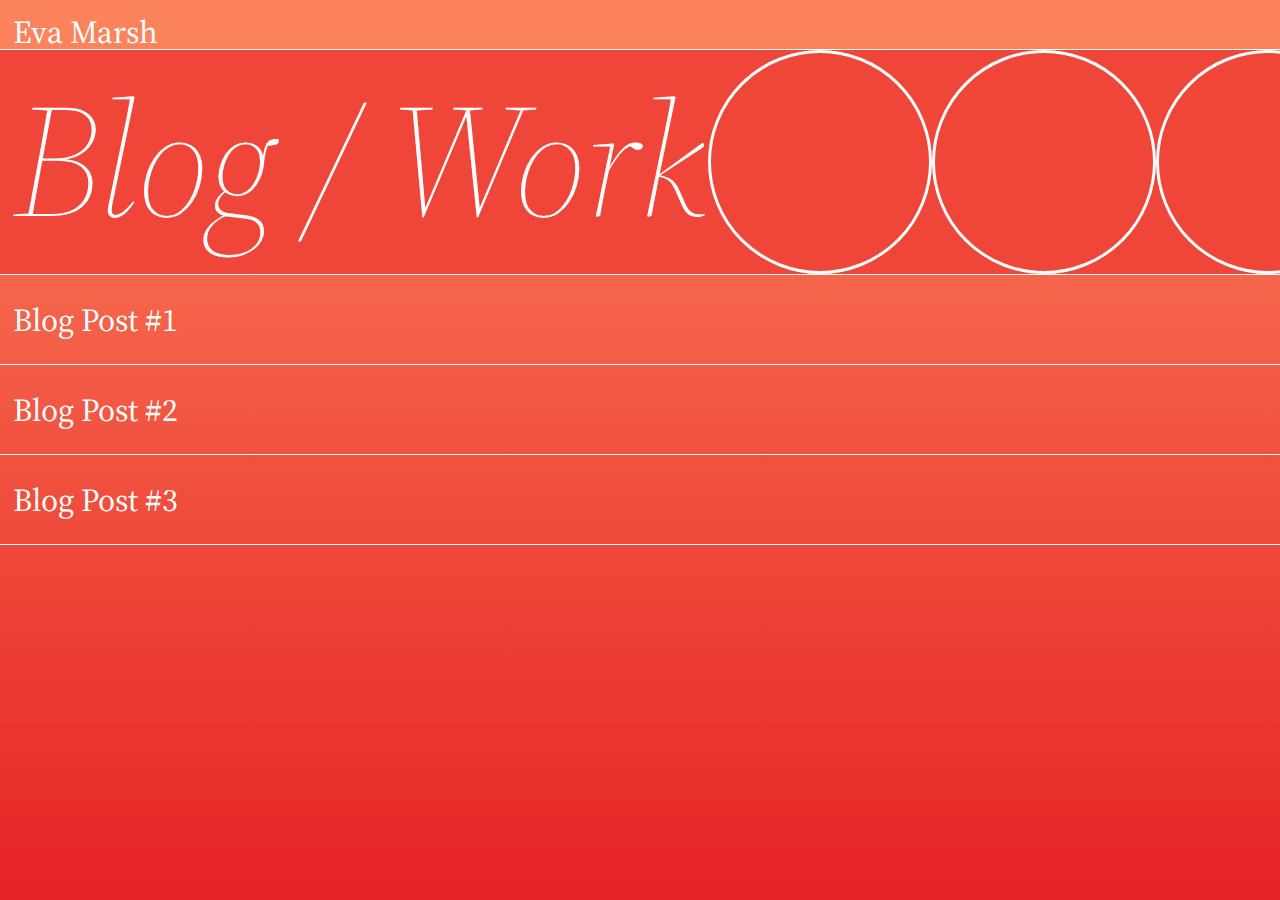
==== blog.html @ a519b7e3 "updates subpages" ====
<!DOCTYPE html>
<html>
    <head>
        <title>Eva Marsh</title>
        <meta property="og:title" content="Eva Marsh"/>
        <link href="style.css" type="text/css" rel="stylesheet" /> 
        <link href="https://fonts.googleapis.com/css2?family=Source+Serif+Pro:ital,wght@0,200;0,300;1,200&display=swap" rel="stylesheet">
        <meta name="viewport" content="width=device-width, initial-scale=1.0">
    </head>
    <body id="sub-page">
        <div class="header">
            <p><a href="index.html">Eva Marsh</a></p>
            <!-- <img src="dots.svg"></img> -->
            <!-- <img src="dots.svg"></img> -->
        </div>
        <div class="left blog title">
            <h1>Blog / Work</h1>
            <img src="dots.svg"></img>
        </div>
        <div class="content">
            <p>Blog Post #1</p>
        </div>
        <div class="content">
            <p>Blog Post #2</p>
        </div>
        <div class="content">
            <p>Blog Post #3</p>
        </div>
    </body>
</html>
---- style.css ----
* {
    -webkit-font-smoothing: antialiased;
    box-sizing: border-box;
    font-family: "Source Serif Pro", serif;
    font-style: italic;
    color: #ffffff;
    margin: 0;
}

body {
    height: 100vh;
}

#main-page {
    background: #FC835C;
    background: linear-gradient(0deg, #E62325 0%, rgba(252,131,92,1) 100%);
}

#main-page div {
    display: flex;
    overflow: hidden;
    width: 100vw;
    height: 25vh;
    padding: 0 1%;
    border-bottom: 1px solid #ffffff;
}

a {
    color: #ffffff;
    text-decoration: none;
}

#main-page h1, #sub-page h1 {
    white-space: nowrap;
    font-weight: 200;
    display: inline-block;
    position: relative;
    font-size: 10rem;
    margin: 0;
}

#main-page p {
    font-size: 2.25rem;
    padding-left: 20px;
}

#main-page #name {
    align-items: baseline;
}

a:hover {
    font-style: normal;
    cursor: pointer;
}

#main-page #name a:hover {
    font-style: italic;
    cursor: pointer;
}

.left {
    /* background: #FC835C; */
    justify-content: flex-start;
}

.right {
    /* background: #89A2F6; */
    justify-content: flex-end;
}

#main-page img {
    width: 100%;
}

#sub-page {
    background: #F35F46;
    background: linear-gradient(0deg, #E62325 0%, rgba(252,131,92,1) 100%);
}

#sub-page .header a {
    font-style: normal;
}

#sub-page .header a:hover {
    font-style: italic;
}

#sub-page div {
    display: flex;
    overflow: hidden;
    width: 100vw;
    height: 25vh;
    padding: 0 1%;
    border-bottom: 1px solid #ffffff;
}

#sub-page .publications {
    background: #F35F46;
}

#sub-page .blog {
    background: #EF4639;
}

#sub-page .connect {
    background: #E62325;
}

#sub-page .content {
    padding-top: 1%;
    height: 10vh;
}

#sub-page h1 {
    white-space: nowrap;
    font-weight: 200;
    display: inline-block;
    font-size: 10rem;
    margin: 0;
}

#sub-page .header {
    /* display: block; */
    height: 50px;
    background: #FC835C;
    /* background-image: url(dots.svg);
    background-size: 100%;  */
}

#sub-page .header img {
    width: 30vw;
}

#sub-page p {
    padding: 10px 0;
    font-style: normal;
    display: inline;
    font-size: 2rem;
    white-space: nowrap;
}


@media only screen and (max-width:600px) {
    #main-page div{
        overflow-x: scroll;
    }

    #main-page h1 {
        font-size: 10rem;
    }

    #main-page #name {
        flex-wrap: wrap;
    }

    img {
        display: none;
    }

    .right {
        /* background: #89A2F6; */
        justify-content: flex-start;
    }

    #sub-page h1 {
        font-size: 4rem;
        white-space: normal;

    }
}
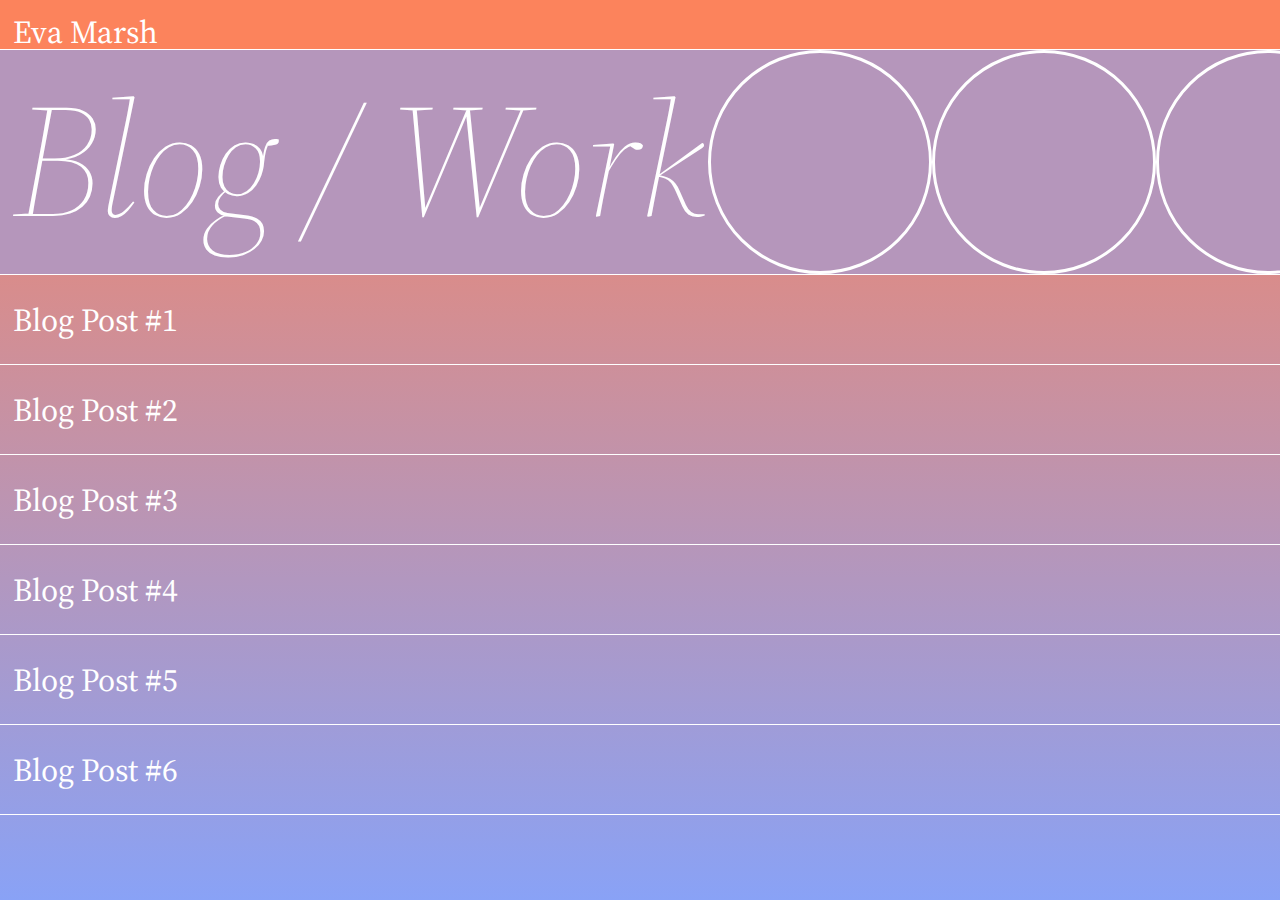
==== commit 3a3a8af6: "various mobile styling fixes" ====
--- a/blog.html
+++ b/blog.html
@@ -26,5 +26,14 @@
         <div class="content">
             <p>Blog Post #3</p>
         </div>
+        <div class="content">
+            <p>Blog Post #4</p>
+        </div>
+        <div class="content">
+            <p>Blog Post #5</p>
+        </div>
+        <div class="content">
+            <p>Blog Post #6</p>
+        </div>
     </body>
 </html>--- a/style.css
+++ b/style.css
@@ -13,7 +13,8 @@
 
 #main-page {
     background: #FC835C;
-    background: linear-gradient(0deg, #E62325 0%, rgba(252,131,92,1) 100%);
+    /* background: linear-gradient(0deg, #E62325 0%, rgba(252,131,92,1) 100%); */
+    background: linear-gradient(0deg, #89A2F6 0%, #FC835C 100%);
 }
 
 #main-page div {
@@ -74,7 +75,8 @@
 
 #sub-page {
     background: #F35F46;
-    background: linear-gradient(0deg, #E62325 0%, rgba(252,131,92,1) 100%);
+    background: linear-gradient(0deg, #89A2F6 0%, #FC835C 100%);
+    /* background: linear-gradient(0deg, #E62325 0%, rgba(252,131,92,1) 100%); */
 }
 
 #sub-page .header a {
@@ -95,15 +97,18 @@
 }
 
 #sub-page .publications {
-    background: #F35F46;
+    /* background: #F35F46; */
+    background: #D28F95;
 }
 
 #sub-page .blog {
-    background: #EF4639;
+    /* background: #EF4639; */
+    background: #B596BB;
 }
 
 #sub-page .connect {
-    background: #E62325;
+    /* background: #E62325; */
+    background: #89A2F6;
 }
 
 #sub-page .content {
@@ -140,13 +145,22 @@
 }
 
 
-@media only screen and (max-width:600px) {
-    #main-page div{
-        overflow-x: scroll;
+@media only screen and (max-width:700px) {
+    
+    #main-page div {
+        display: block;
+        padding: 1% 5%;
     }
 
     #main-page h1 {
-        font-size: 10rem;
+        font-size: 4rem;
+    }
+
+    #main-page p {
+        font-size: 1rem;
+        padding-left: 0;
+        display: inline;
+        white-space: normal;
     }
 
     #main-page #name {
@@ -162,9 +176,30 @@
         justify-content: flex-start;
     }
 
+    #sub-page div {
+        display: block;
+        padding: 1% 5%;
+        height: auto;
+    }
+
+    #sub-page .content {
+        height: auto;
+    }
+
     #sub-page h1 {
         font-size: 4rem;
         white-space: normal;
-
+    }
+}
+
+@media only screen and (max-width:1024px) {
+    img {
+        display: none;
+    }
+}
+
+@media only screen and (max-width:400px) {
+    #main-page p {
+        font-size: 1.5rem;
     }
 }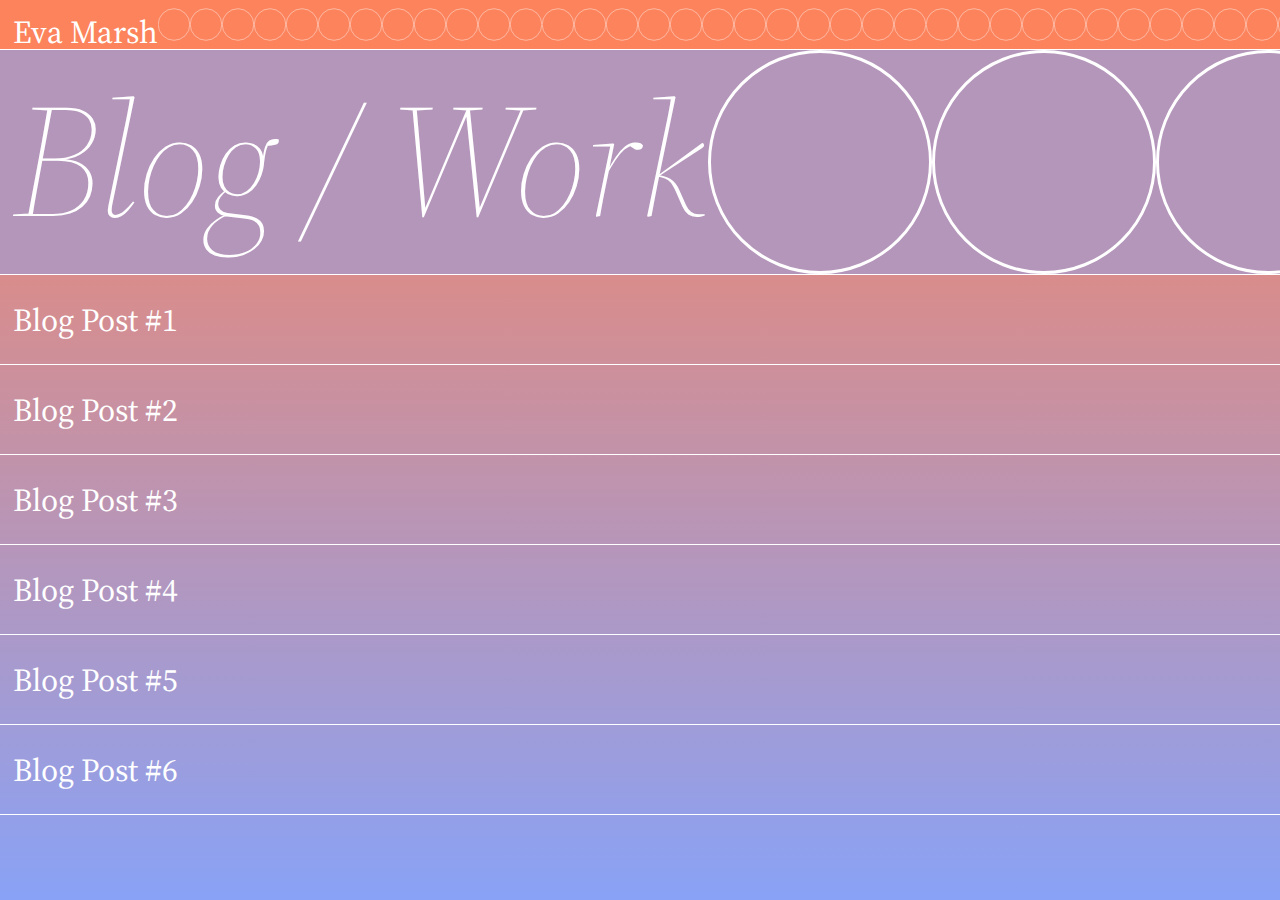
==== commit 023e5948: "some minor updates" ====
--- a/blog.html
+++ b/blog.html
@@ -10,8 +10,9 @@
     <body id="sub-page">
         <div class="header">
             <p><a href="index.html">Eva Marsh</a></p>
-            <!-- <img src="dots.svg"></img> -->
-            <!-- <img src="dots.svg"></img> -->
+            <img src="dots.svg"></img>
+            <img src="dots.svg"></img>
+            <img src="dots.svg"></img>
         </div>
         <div class="left blog title">
             <h1>Blog / Work</h1>
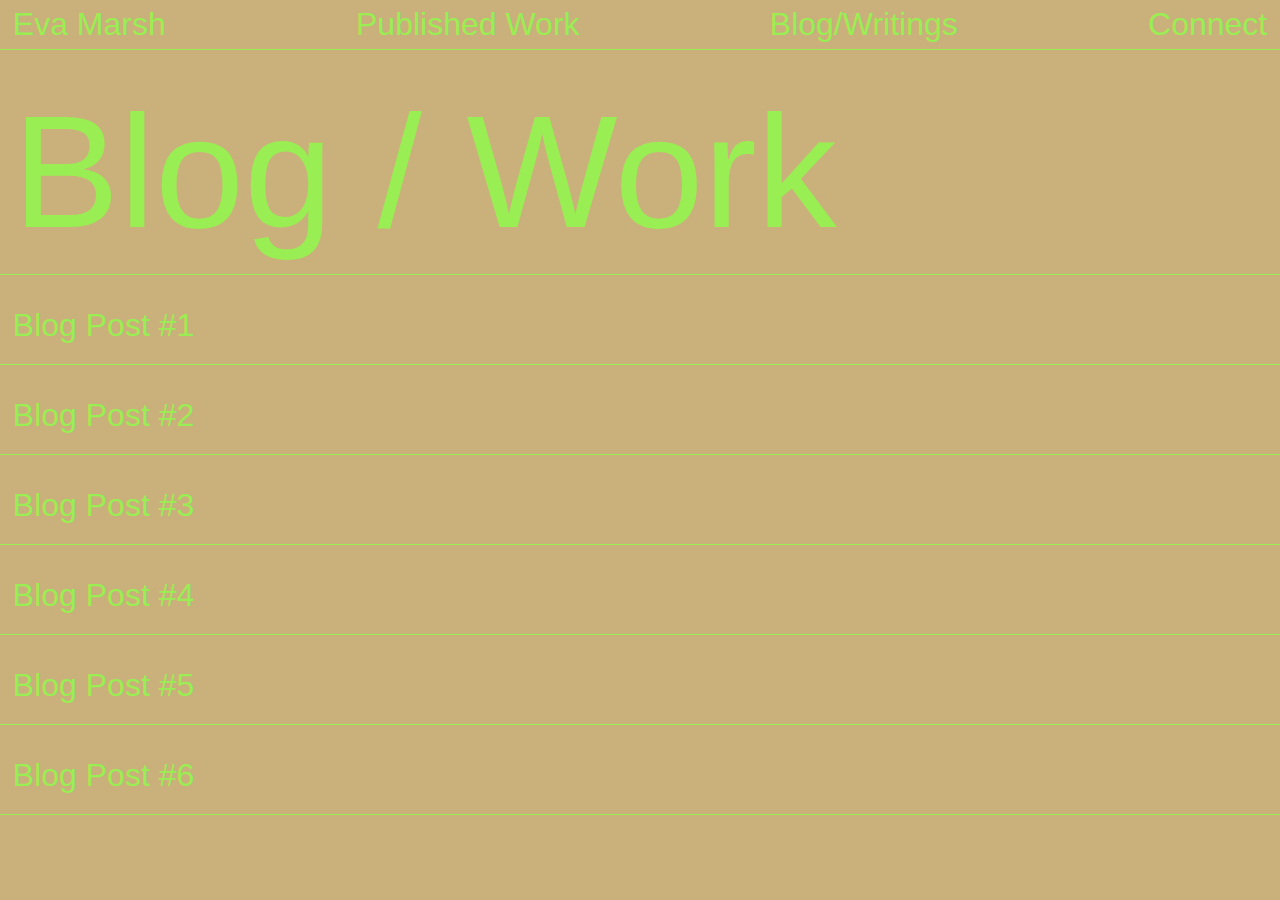
==== commit ea49c3e3: "styles v2" ====
--- a/blog.html
+++ b/blog.html
@@ -10,13 +10,12 @@
     <body id="sub-page">
         <div class="header">
             <p><a href="index.html">Eva Marsh</a></p>
-            <img src="dots.svg"></img>
-            <img src="dots.svg"></img>
-            <img src="dots.svg"></img>
+            <p><a href="publications.html">Published Work</a></p>
+            <p><a href="#">Blog/Writings</a></p>
+            <p><a href="connect.html">Connect</a></p>
         </div>
         <div class="left blog title">
             <h1>Blog / Work</h1>
-            <img src="dots.svg"></img>
         </div>
         <div class="content">
             <p>Blog Post #1</p>
--- a/style.css
+++ b/style.css
@@ -1,20 +1,14 @@
 * {
     -webkit-font-smoothing: antialiased;
     box-sizing: border-box;
-    font-family: "Source Serif Pro", serif;
-    font-style: italic;
-    color: #ffffff;
+    font-family: "Epilogue", sans-serif;
+    color: #99EE53;
     margin: 0;
 }
 
 body {
     height: 100vh;
-}
-
-#main-page {
-    background: #FC835C;
-    /* background: linear-gradient(0deg, #E62325 0%, rgba(252,131,92,1) 100%); */
-    background: linear-gradient(0deg, #89A2F6 0%, #FC835C 100%);
+    background: #CAB07A;
 }
 
 #main-page div {
@@ -23,68 +17,45 @@
     width: 100vw;
     height: 25vh;
     padding: 0 1%;
-    border-bottom: 1px solid #ffffff;
+    border-bottom: 1px solid #99EE53;
+    align-items: center;
 }
 
 a {
-    color: #ffffff;
+    color: #99EE53;
     text-decoration: none;
 }
 
 #main-page h1, #sub-page h1 {
     white-space: nowrap;
-    font-weight: 200;
+    font-weight: 500;
     display: inline-block;
     position: relative;
     font-size: 10rem;
+    padding-top: 20px;
     margin: 0;
 }
 
 #main-page p {
     font-size: 2.25rem;
     padding-left: 20px;
-}
-
-#main-page #name {
-    align-items: baseline;
+    font-weight: 200;
 }
 
 a:hover {
-    font-style: normal;
-    cursor: pointer;
-}
-
-#main-page #name a:hover {
-    font-style: italic;
     cursor: pointer;
 }
 
 .left {
-    /* background: #FC835C; */
     justify-content: flex-start;
 }
 
 .right {
-    /* background: #89A2F6; */
     justify-content: flex-end;
 }
 
 #main-page img {
     width: 100%;
-}
-
-#sub-page {
-    background: #F35F46;
-    background: linear-gradient(0deg, #89A2F6 0%, #FC835C 100%);
-    /* background: linear-gradient(0deg, #E62325 0%, rgba(252,131,92,1) 100%); */
-}
-
-#sub-page .header a {
-    font-style: normal;
-}
-
-#sub-page .header a:hover {
-    font-style: italic;
 }
 
 #sub-page div {
@@ -93,22 +64,8 @@
     width: 100vw;
     height: 25vh;
     padding: 0 1%;
-    border-bottom: 1px solid #ffffff;
-}
-
-#sub-page .publications {
-    /* background: #F35F46; */
-    background: #D28F95;
-}
-
-#sub-page .blog {
-    /* background: #EF4639; */
-    background: #B596BB;
-}
-
-#sub-page .connect {
-    /* background: #E62325; */
-    background: #89A2F6;
+    align-items: center;
+    border-bottom: 1px solid #99EE53;
 }
 
 #sub-page .content {
@@ -118,18 +75,16 @@
 
 #sub-page h1 {
     white-space: nowrap;
-    font-weight: 200;
+    font-weight: 500;
     display: inline-block;
     font-size: 10rem;
     margin: 0;
 }
 
 #sub-page .header {
-    /* display: block; */
+    display: flex;
     height: 50px;
-    background: #FC835C;
-    /* background-image: url(dots.svg);
-    background-size: 100%;  */
+    justify-content: space-between;
 }
 
 #sub-page .header img {
@@ -145,26 +100,50 @@
 }
 
 
-@media only screen and (max-width:700px) {
+@media only screen and (max-width:1020px) {
+
+    body {
+        height: 100%;
+    }
     
     #main-page div {
         display: block;
-        padding: 1% 5%;
+        padding: 5% 5%;
+        height: 33.33vh;
+        overflow-x: scroll;
+        align-items: center;
+    }
+
+    #main-page div:first-of-type {
+        height: 40vh;
+    }
+
+    #main-page div:last-of-type {
+        height: 20vh;
     }
 
     #main-page h1 {
+        white-space: normal;
+        display: inline;
+        word-wrap: break-word;
         font-size: 4rem;
+        line-height: 4rem;
+    }
+
+    #main-page #name h1 {
+        font-size: 6.5rem;
+        line-height: 6.5rem;
+
+    }
+
+    #main-page #name p {
+        width: 100%;
     }
 
     #main-page p {
-        font-size: 1rem;
+        font-size: 1.25rem;
         padding-left: 0;
-        display: inline;
-        white-space: normal;
-    }
-
-    #main-page #name {
-        flex-wrap: wrap;
+        display: block;
     }
 
     img {
@@ -172,7 +151,6 @@
     }
 
     .right {
-        /* background: #89A2F6; */
         justify-content: flex-start;
     }
 
@@ -187,19 +165,33 @@
     }
 
     #sub-page h1 {
+        padding-top: 0;
         font-size: 4rem;
         white-space: normal;
     }
+
+    #sub-page p {
+        font-size: 1rem;
+    }
+
+    #sub-page .header p {
+        font-size: .75rem;
+    }
+
 }
 
-@media only screen and (max-width:1024px) {
+/* @media only screen and (max-width:1024px) {
     img {
         display: none;
     }
-}
 
-@media only screen and (max-width:400px) {
+    a:hover {
+        font-style: italic;
+    }
+} */
+
+/* @media only screen and (max-width:400px) {
     #main-page p {
-        font-size: 1.5rem;
+        font-size: 1.25rem;
     }
-}+} */